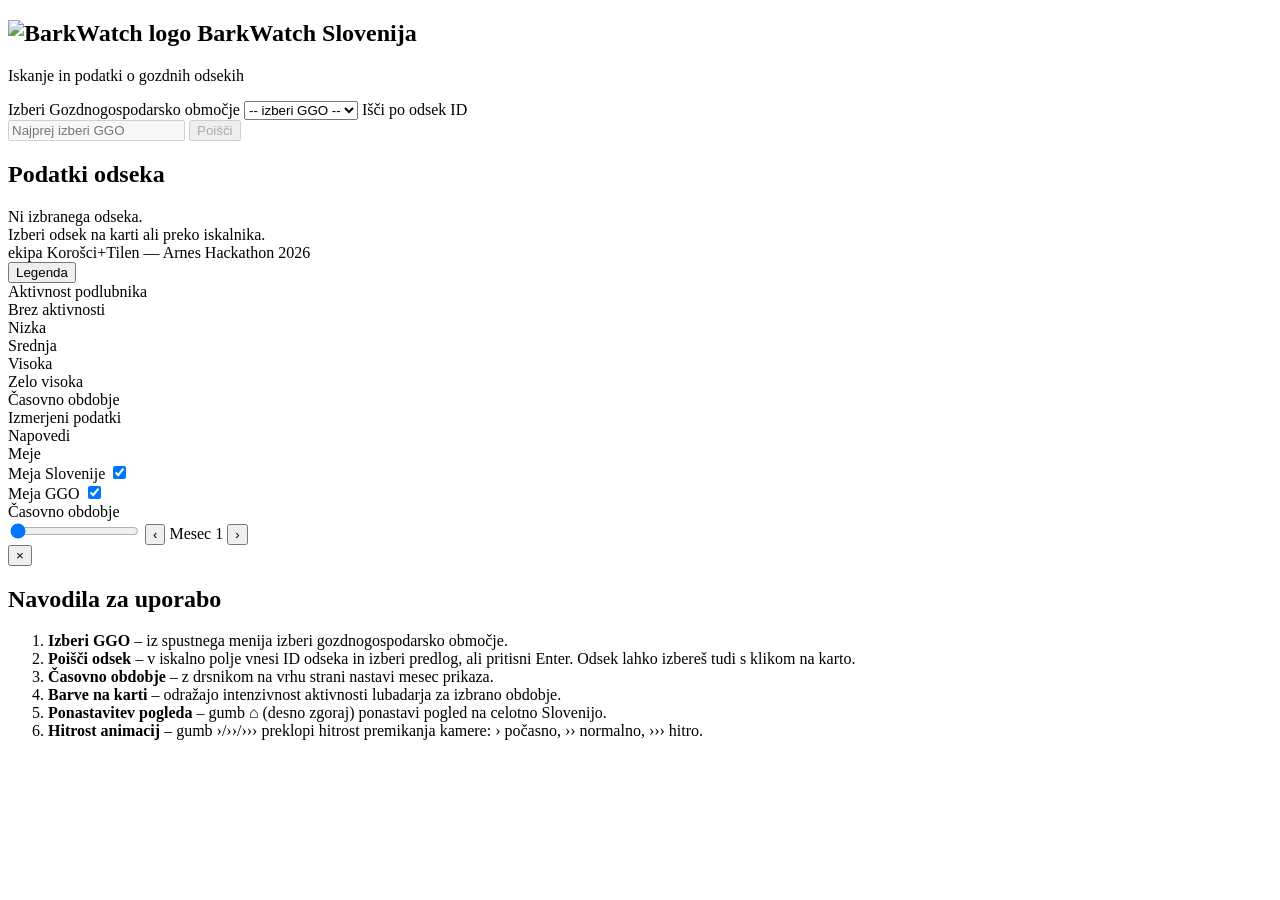
==== static/index.html @ 7102962c "added logo" ====
<!DOCTYPE html>
<html lang="sl">
<head>
    <meta charset="utf-8">
    <meta name="viewport" content="width=device-width, initial-scale=1">
    <title>BarkWatch Slovenija</title>
    <link rel="icon" type="image/png" href="/logo_transparent.png">
    <script src="https://unpkg.com/maplibre-gl@3.6.2/dist/maplibre-gl.js"></script>
    <link href="https://unpkg.com/maplibre-gl@3.6.2/dist/maplibre-gl.css" rel="stylesheet">
    <link href="/styles.css" rel="stylesheet">
</head>
<body>
<div class="app-shell">
    <aside class="left-panel">
        <div class="panel-scroll">
            <div class="panel-header">
                <h1>
                    <img src="/logo_transparent.png" alt="BarkWatch logo" class="panel-logo">
                    <span class="brand"><span class="bark">Bark</span><span class="watch">Watch</span></span>
                    <span class="bark">Slovenija</span>
                </h1>
                <p class="panel-subtitle">Iskanje in podatki o gozdnih odsekih</p>
            </div>

            <div class="search-block">
                <label for="ggo-select">Izberi Gozdnogospodarsko območje</label>
                <select id="ggo-select">
                    <option value="">-- izberi GGO --</option>
                </select>

                <label for="odsek-search">Išči po odsek ID</label>
                <div class="search-row">
                    <input id="odsek-search" type="text" placeholder="Najprej izberi GGO" autocomplete="off" disabled>
                    <button id="search-btn" type="button" disabled>Poišči</button>
                </div>
                <div id="suggestions" class="suggestions"></div>
            </div>

            <div class="info-block">
                <h2>Podatki odseka</h2>
                <div id="selected-odsek" class="selected-odsek">Ni izbranega odseka.</div>
                <div id="posek-info" class="posek-info hidden"></div>
                <div id="odsek-details" class="odsek-details empty">
                    Izberi odsek na karti ali preko iskalnika.
                </div>
            </div>
        </div>

        <div class="panel-credits">ekipa Korošci+Tilen &mdash; Arnes Hackathon 2026</div>
    </aside>

    <main class="map-area">
        <div id="map"></div>

        <div class="legend-wrapper">
            <button id="legend-btn" class="legend-btn">Legenda</button>
            <div id="legend-panel" class="legend-panel hidden">
                <div class="legend-section-title">Aktivnost podlubnika</div>
                <div class="legend-rows">
                    <div class="legend-row"><span class="legend-swatch" style="background:var(--color-heatmap-0)"></span>Brez aktivnosti</div>
                    <div class="legend-row"><span class="legend-swatch" style="background:var(--color-heatmap-1)"></span>Nizka</div>
                    <div class="legend-row"><span class="legend-swatch" style="background:var(--color-heatmap-2)"></span>Srednja</div>
                    <div class="legend-row"><span class="legend-swatch" style="background:var(--color-heatmap-3)"></span>Visoka</div>
                    <div class="legend-row"><span class="legend-swatch" style="background:var(--color-heatmap-4)"></span>Zelo visoka</div>
                </div>
                <div class="legend-divider"></div>
                <div class="legend-section-title">Časovno obdobje</div>
                <div class="legend-rows">
                    <div class="legend-row"><span class="legend-swatch legend-swatch-round" style="background:var(--color-measured)"></span>Izmerjeni podatki</div>
                    <div class="legend-row"><span class="legend-swatch legend-swatch-round" style="background:var(--color-forecast)"></span>Napovedi</div>
                </div>
                <div class="legend-divider"></div>
                <div class="legend-section-title">Meje</div>
                <div class="legend-rows">
                    <div class="legend-row">
                        <span class="legend-swatch legend-swatch-line" style="background:var(--color-slo-outline)"></span>
                        Meja Slovenije
                        <input type="checkbox" id="toggle-slo-outline" class="legend-row-toggle" checked>
                    </div>
                    <div class="legend-row">
                        <span class="legend-swatch legend-swatch-line" style="background:var(--color-ggo-outline)"></span>
                        Meja GGO
                        <input type="checkbox" id="toggle-ggo-outline" class="legend-row-toggle" checked>
                    </div>
                </div>
            </div>
        </div>

        <div class="time-slider-overlay">
            <div class="time-slider-title">Časovno obdobje</div>
            <div class="time-slider-row">
                <input id="month-slider" type="range" min="1" max="36" step="1" value="1">
                <button id="month-prev" class="month-nav-btn" title="En mesec nazaj">&#8249;</button>
                <span id="month-label">Mesec 1</span>
                <button id="month-next" class="month-nav-btn" title="En mesec naprej">&#8250;</button>
            </div>
        </div>
    </main>
</div>

<div id="help-modal" class="help-modal hidden" role="dialog" aria-modal="true" aria-label="Navodila za uporabo">
    <div class="help-modal-box">
        <button id="help-close" class="help-close" aria-label="Zapri">&times;</button>
        <h2>Navodila za uporabo</h2>
        <ol>
            <li><strong>Izberi GGO</strong> – iz spustnega menija izberi gozdnogospodarsko območje.</li>
            <li><strong>Poišči odsek</strong> – v iskalno polje vnesi ID odseka in izberi predlog, ali pritisni Enter. Odsek lahko izbereš tudi s klikom na karto.</li>
            <li><strong>Časovno obdobje</strong> – z drsnikom na vrhu strani nastavi mesec prikaza.</li>
            <li><strong>Barve na karti</strong> – odražajo intenzivnost aktivnosti lubadarja za izbrano obdobje.</li>
            <li><strong>Ponastavitev pogleda</strong> – gumb ⌂ (desno zgoraj) ponastavi pogled na celotno Slovenijo.</li>
            <li><strong>Hitrost animacij</strong> – gumb ›/››/››› preklopi hitrost premikanja kamere: › počasno, ›› normalno, ››› hitro.</li>
        </ol>
    </div>
</div>

<div id="page-enter-overlay"></div>
<script src="/app.js"></script>
</body>
</html>
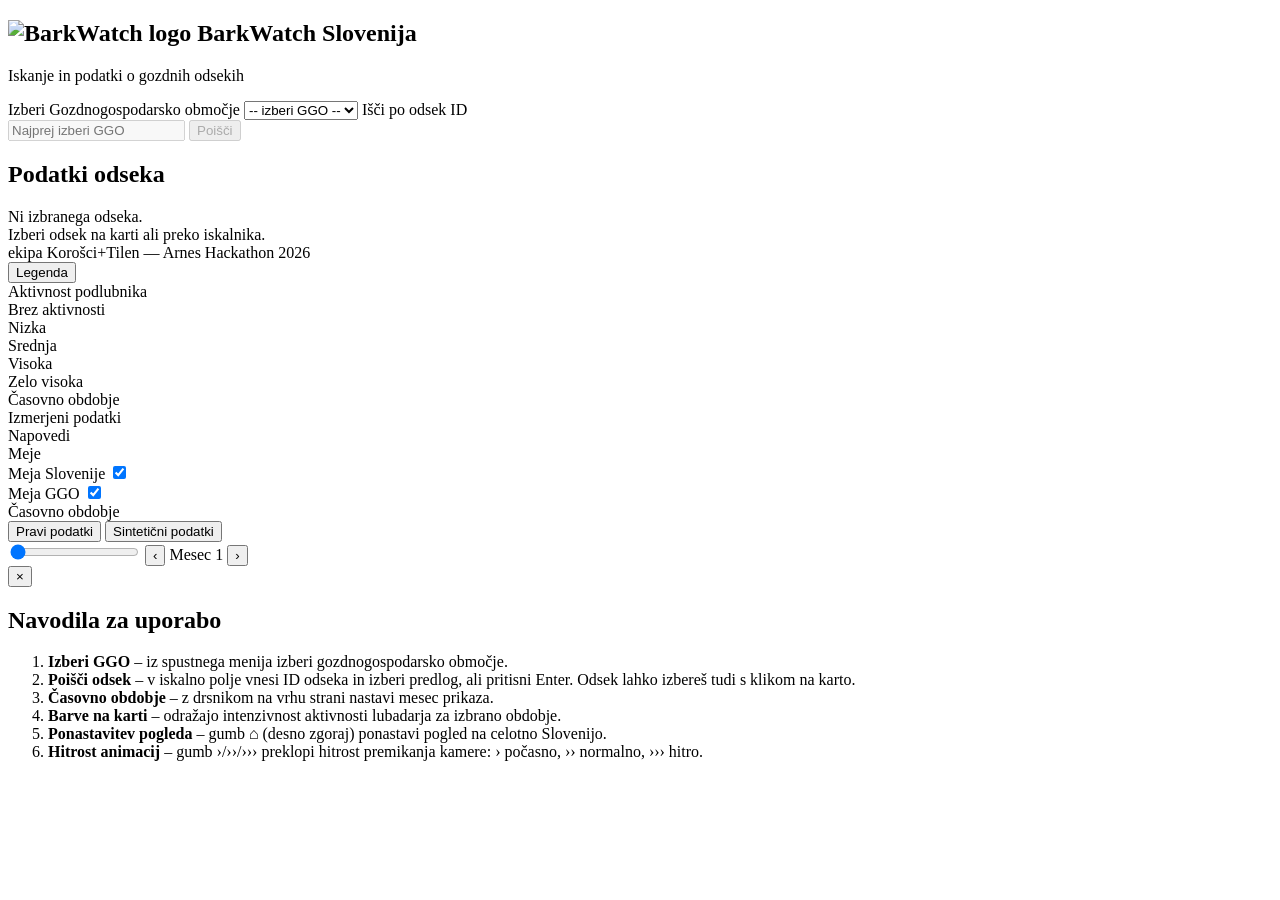
==== commit 87a43b5f: "added synthetic data toggle" ====
--- a/static/index.html
+++ b/static/index.html
@@ -87,7 +87,13 @@
         </div>
 
         <div class="time-slider-overlay">
-            <div class="time-slider-title">Časovno obdobje</div>
+            <div class="time-slider-header">
+                <span class="time-slider-title">Časovno obdobje</span>
+                <div class="dataset-toggle">
+                    <button id="dataset-btn-real" class="dataset-btn dataset-btn-active">Pravi podatki</button>
+                    <button id="dataset-btn-synthetic" class="dataset-btn">Sintetični podatki</button>
+                </div>
+            </div>
             <div class="time-slider-row">
                 <input id="month-slider" type="range" min="1" max="36" step="1" value="1">
                 <button id="month-prev" class="month-nav-btn" title="En mesec nazaj">&#8249;</button>
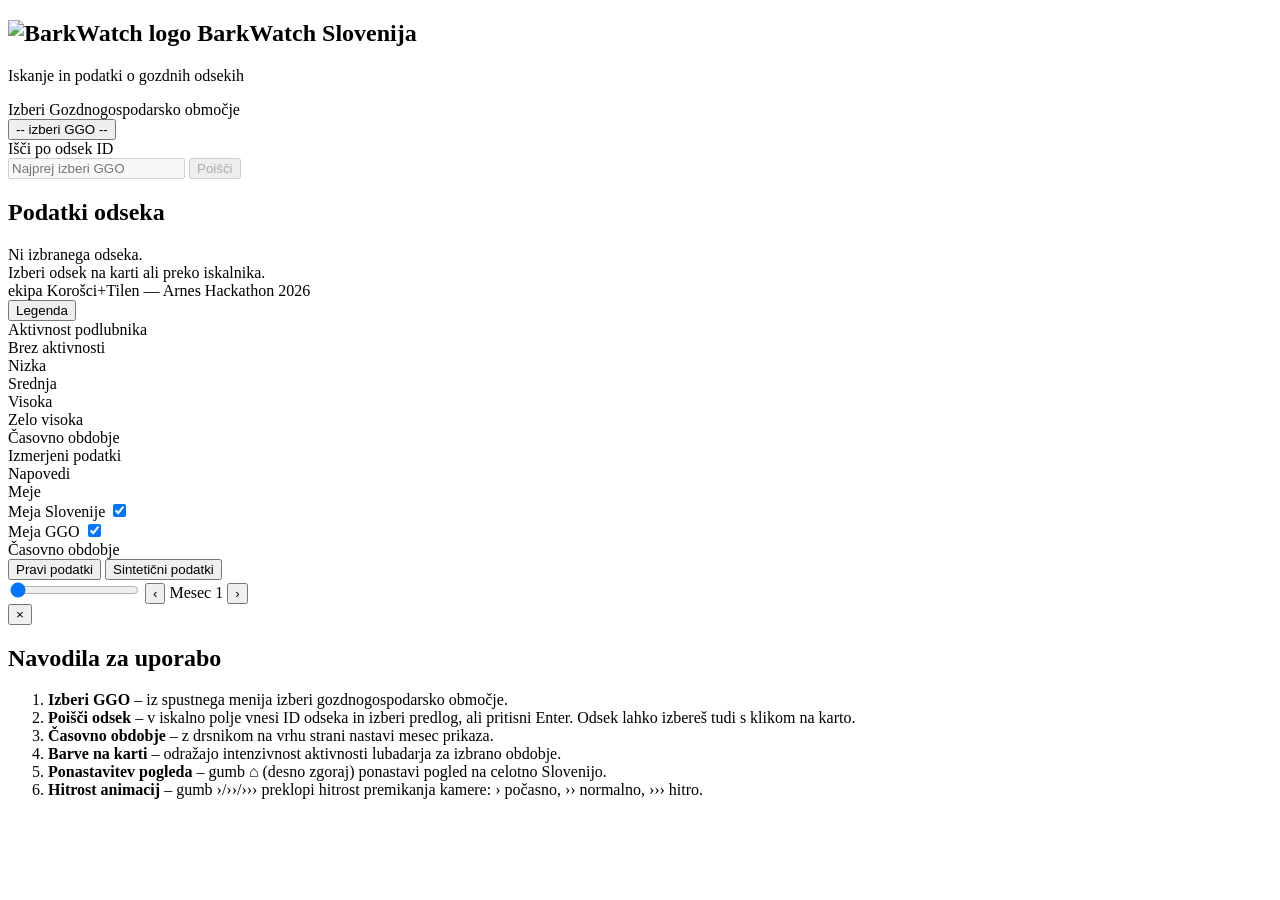
==== commit ceefa07c: "upgraded dropdown menu" ====
--- a/static/index.html
+++ b/static/index.html
@@ -23,10 +23,15 @@
             </div>
 
             <div class="search-block">
-                <label for="ggo-select">Izberi Gozdnogospodarsko območje</label>
-                <select id="ggo-select">
-                    <option value="">-- izberi GGO --</option>
-                </select>
+                <label id="ggo-select-label-el">Izberi Gozdnogospodarsko območje</label>
+                <div id="ggo-select-custom" class="ggo-custom-select" aria-labelledby="ggo-select-label-el">
+                    <button type="button" id="ggo-select-trigger" class="ggo-select-trigger ggo-placeholder"
+                            aria-haspopup="listbox" aria-expanded="false">
+                        <span id="ggo-select-display">-- izberi GGO --</span>
+                        <span class="ggo-select-arrow" aria-hidden="true"></span>
+                    </button>
+                    <div id="ggo-select-list" class="ggo-select-list" role="listbox" hidden></div>
+                </div>
 
                 <label for="odsek-search">Išči po odsek ID</label>
                 <div class="search-row">
@@ -96,9 +101,9 @@
             </div>
             <div class="time-slider-row">
                 <input id="month-slider" type="range" min="1" max="36" step="1" value="1">
-                <button id="month-prev" class="month-nav-btn" title="En mesec nazaj">&#8249;</button>
+                <button id="month-prev" class="month-nav-btn" title="Prejšnji mesec">&#8249;</button>
                 <span id="month-label">Mesec 1</span>
-                <button id="month-next" class="month-nav-btn" title="En mesec naprej">&#8250;</button>
+                <button id="month-next" class="month-nav-btn" title="Naslednji mesec">&#8250;</button>
             </div>
         </div>
     </main>
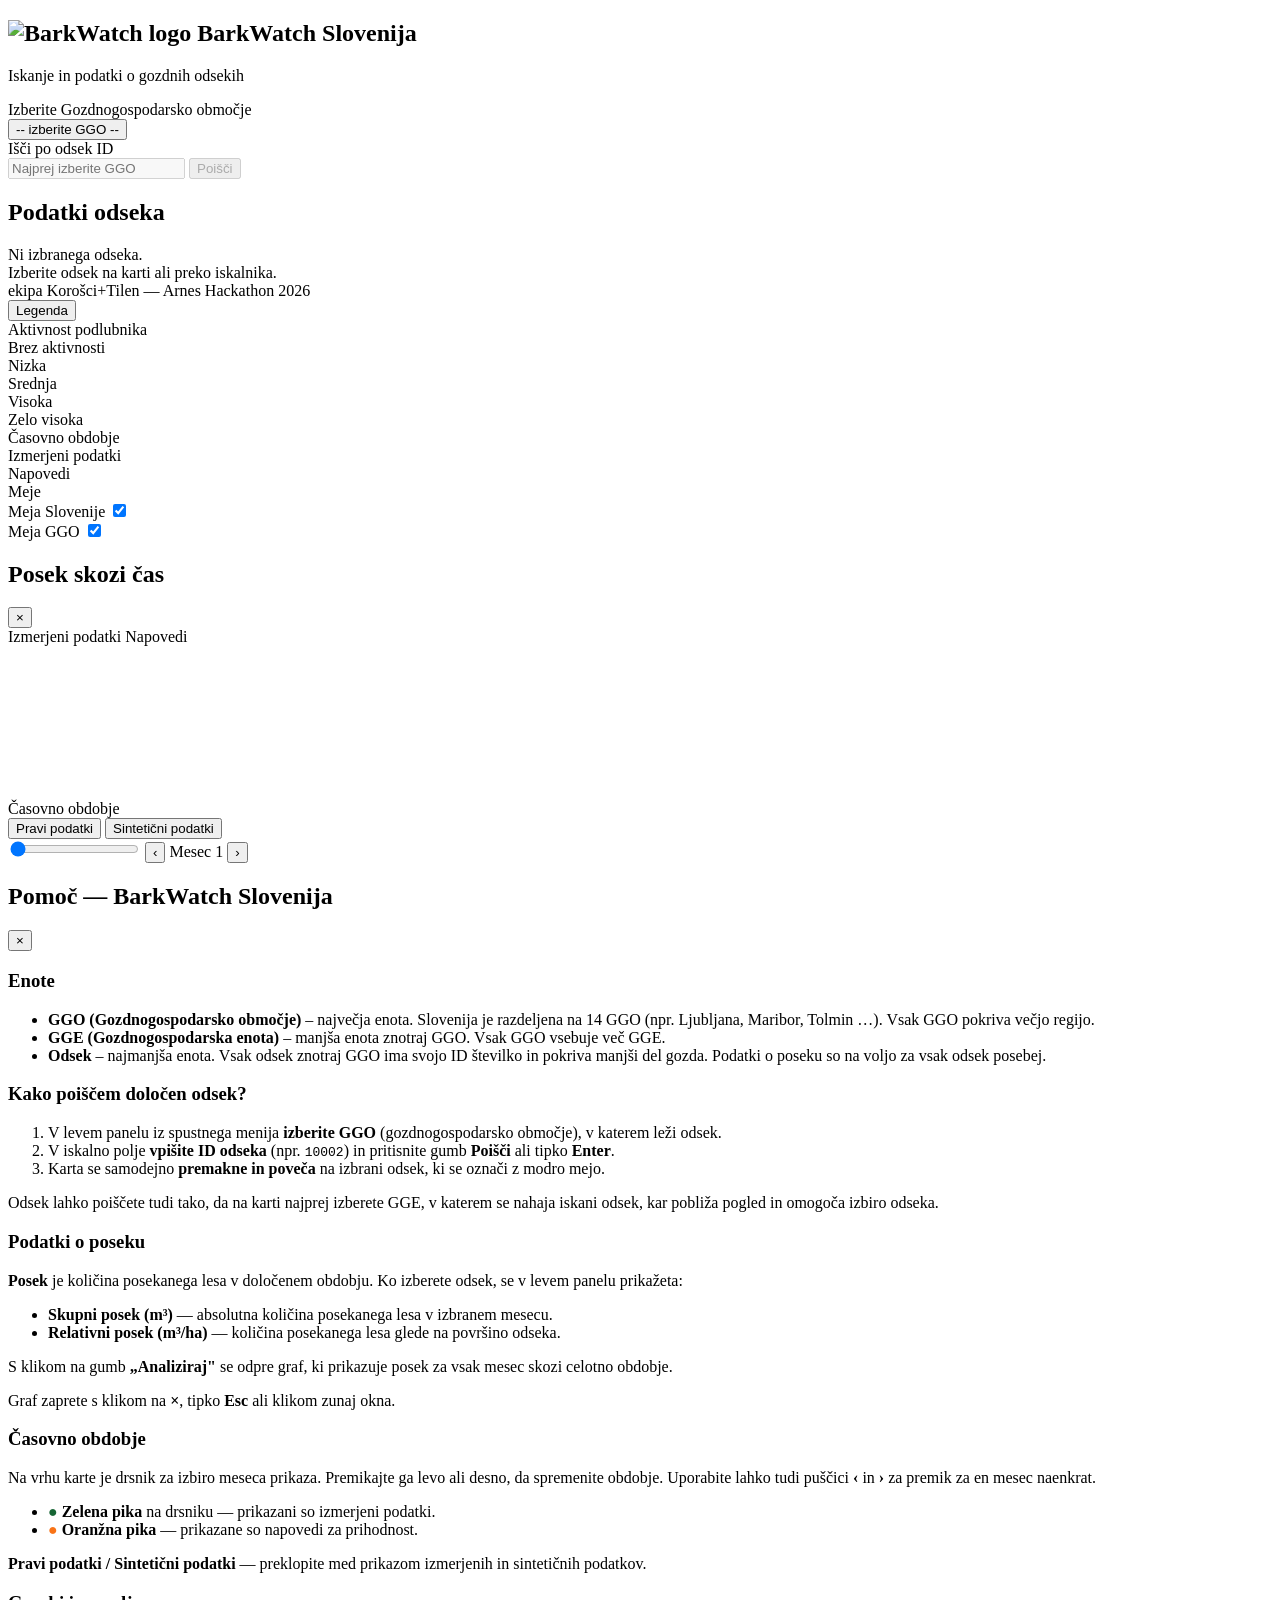
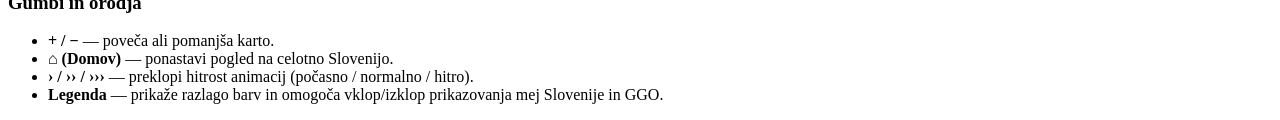
==== commit c91eebda: "updated help" ====
--- a/static/index.html
+++ b/static/index.html
@@ -6,6 +6,7 @@
     <title>BarkWatch Slovenija</title>
     <link rel="icon" type="image/png" href="/logo_transparent.png">
     <script src="https://unpkg.com/maplibre-gl@3.6.2/dist/maplibre-gl.js"></script>
+    <script src="https://cdn.jsdelivr.net/npm/chart.js@4.4.0/dist/chart.umd.min.js"></script>
     <link href="https://unpkg.com/maplibre-gl@3.6.2/dist/maplibre-gl.css" rel="stylesheet">
     <link href="/styles.css" rel="stylesheet">
 </head>
@@ -23,11 +24,11 @@
             </div>
 
             <div class="search-block">
-                <label id="ggo-select-label-el">Izberi Gozdnogospodarsko območje</label>
+                <label id="ggo-select-label-el">Izberite Gozdnogospodarsko območje</label>
                 <div id="ggo-select-custom" class="ggo-custom-select" aria-labelledby="ggo-select-label-el">
                     <button type="button" id="ggo-select-trigger" class="ggo-select-trigger ggo-placeholder"
                             aria-haspopup="listbox" aria-expanded="false">
-                        <span id="ggo-select-display">-- izberi GGO --</span>
+                        <span id="ggo-select-display">-- izberite GGO --</span>
                         <span class="ggo-select-arrow" aria-hidden="true"></span>
                     </button>
                     <div id="ggo-select-list" class="ggo-select-list" role="listbox" hidden></div>
@@ -35,7 +36,7 @@
 
                 <label for="odsek-search">Išči po odsek ID</label>
                 <div class="search-row">
-                    <input id="odsek-search" type="text" placeholder="Najprej izberi GGO" autocomplete="off" disabled>
+                    <input id="odsek-search" type="text" placeholder="Najprej izberite GGO" autocomplete="off" disabled>
                     <button id="search-btn" type="button" disabled>Poišči</button>
                 </div>
                 <div id="suggestions" class="suggestions"></div>
@@ -46,7 +47,7 @@
                 <div id="selected-odsek" class="selected-odsek">Ni izbranega odseka.</div>
                 <div id="posek-info" class="posek-info hidden"></div>
                 <div id="odsek-details" class="odsek-details empty">
-                    Izberi odsek na karti ali preko iskalnika.
+                    Izberite odsek na karti ali preko iskalnika.
                 </div>
             </div>
         </div>
@@ -91,6 +92,27 @@
             </div>
         </div>
 
+        <div id="analysis-modal" class="analysis-modal hidden" role="dialog" aria-modal="true" aria-labelledby="analysis-modal-title">
+            <div class="analysis-modal-box">
+                <div class="analysis-modal-header">
+                    <div>
+                        <h2 class="analysis-modal-title" id="analysis-modal-title">Posek skozi čas</h2>
+                        <p id="analysis-subtitle" class="analysis-subtitle"></p>
+                    </div>
+                    <button id="analysis-close" class="analysis-close" aria-label="Zapri">&times;</button>
+                </div>
+                <div class="analysis-legend">
+                    <span class="analysis-legend-dot" style="background:#166534"></span>
+                    <span>Izmerjeni podatki</span>
+                    <span class="analysis-legend-dot forecast-dot"></span>
+                    <span>Napovedi</span>
+                </div>
+                <div class="analysis-chart-wrap">
+                    <canvas id="analysis-chart"></canvas>
+                </div>
+            </div>
+        </div>
+
         <div class="time-slider-overlay">
             <div class="time-slider-header">
                 <span class="time-slider-title">Časovno obdobje</span>
@@ -109,18 +131,84 @@
     </main>
 </div>
 
-<div id="help-modal" class="help-modal hidden" role="dialog" aria-modal="true" aria-label="Navodila za uporabo">
+<div id="help-modal" class="help-modal hidden" role="dialog" aria-modal="true" aria-label="Pomoč">
     <div class="help-modal-box">
-        <button id="help-close" class="help-close" aria-label="Zapri">&times;</button>
-        <h2>Navodila za uporabo</h2>
-        <ol>
-            <li><strong>Izberi GGO</strong> – iz spustnega menija izberi gozdnogospodarsko območje.</li>
-            <li><strong>Poišči odsek</strong> – v iskalno polje vnesi ID odseka in izberi predlog, ali pritisni Enter. Odsek lahko izbereš tudi s klikom na karto.</li>
-            <li><strong>Časovno obdobje</strong> – z drsnikom na vrhu strani nastavi mesec prikaza.</li>
-            <li><strong>Barve na karti</strong> – odražajo intenzivnost aktivnosti lubadarja za izbrano obdobje.</li>
-            <li><strong>Ponastavitev pogleda</strong> – gumb ⌂ (desno zgoraj) ponastavi pogled na celotno Slovenijo.</li>
-            <li><strong>Hitrost animacij</strong> – gumb ›/››/››› preklopi hitrost premikanja kamere: › počasno, ›› normalno, ››› hitro.</li>
-        </ol>
+        <div class="help-modal-header">
+            <h2 class="help-modal-title">Pomoč — BarkWatch Slovenija</h2>
+            <button id="help-close" class="help-close" aria-label="Zapri">&times;</button>
+        </div>
+
+        <div class="help-modal-body">
+
+            <div class="help-section">
+                <div>
+                    <h3 class="help-section-title">Enote</h3>
+                    <ul class="help-list">
+                        <li><strong>GGO (Gozdnogospodarsko območje)</strong> – največja enota. Slovenija je razdeljena na 14 GGO (npr. Ljubljana, Maribor, Tolmin …). Vsak GGO pokriva večjo regijo.</li>
+                        <li><strong>GGE (Gozdnogospodarska enota)</strong> – manjša enota znotraj GGO. Vsak GGO vsebuje več GGE.</li>
+                        <li><strong>Odsek</strong> – najmanjša enota. Vsak odsek znotraj GGO ima svojo ID številko in pokriva manjši del gozda. Podatki o poseku so na voljo za vsak odsek posebej.</li>
+                    </ul>
+                </div>
+            </div>
+
+            <div class="help-divider"></div>
+
+            <div class="help-section">
+                <div>
+                    <h3 class="help-section-title">Kako poiščem določen odsek?</h3>
+                    <ol class="help-list">
+                        <li>V levem panelu iz spustnega menija <strong>izberite GGO</strong> (gozdnogospodarsko območje), v katerem leži odsek.</li>
+                        <li>V iskalno polje <strong>vpišite ID odseka</strong> (npr. <code>10002</code>) in pritisnite gumb <strong>Poišči</strong> ali tipko <strong>Enter</strong>.</li>
+                        <li>Karta se samodejno <strong>premakne in poveča</strong> na izbrani odsek, ki se označi z modro mejo.</li>
+                    </ol>
+                    <p class="help-note">Odsek lahko poiščete tudi tako, da na karti najprej izberete GGE, v katerem se nahaja iskani odsek, kar pobliža pogled in omogoča izbiro odseka.<p>
+                </div>
+            </div>
+
+            <div class="help-divider"></div>
+
+            <div class="help-section">
+                <div>
+                    <h3 class="help-section-title">Podatki o poseku</h3>
+                    <p><strong>Posek</strong> je količina posekanega lesa v določenem obdobju. Ko izberete odsek, se v levem panelu prikažeta:</p>
+                    <ul class="help-list">
+                        <li><strong>Skupni posek (m³)</strong> — absolutna količina posekanega lesa v izbranem mesecu.</li>
+                        <li><strong>Relativni posek (m³/ha)</strong> — količina posekanega lesa glede na površino odseka.</li>
+                    </ul>
+                    <p>S klikom na gumb <strong>„Analiziraj"</strong> se odpre graf, ki prikazuje posek za vsak mesec skozi celotno obdobje.</p>
+                    <p class="help-note">Graf zaprete s klikom na <strong>×</strong>, tipko <strong>Esc</strong> ali klikom zunaj okna.</p>
+                </div>
+            </div>
+
+            <div class="help-divider"></div>
+
+            <div class="help-section">
+                <div>
+                    <h3 class="help-section-title">Časovno obdobje</h3>
+                    <p>Na vrhu karte je drsnik za izbiro meseca prikaza. Premikajte ga levo ali desno, da spremenite obdobje. Uporabite lahko tudi puščici <strong>‹</strong> in <strong>›</strong> za premik za en mesec naenkrat.</p>
+                    <ul class="help-list">
+                        <li><span style="color:#166534;font-weight:700;">●</span> <strong>Zelena pika</strong> na drsniku — prikazani so izmerjeni podatki.</li>
+                        <li><span style="color:#f97316;font-weight:700;">●</span> <strong>Oranžna pika</strong> — prikazane so napovedi za prihodnost.</li>
+                    </ul>
+                    <p><strong>Pravi podatki / Sintetični podatki</strong> — preklopite med prikazom izmerjenih in sintetičnih podatkov.</p>
+                </div>
+            </div>
+
+            <div class="help-divider"></div>
+
+            <div class="help-section">
+                <div>
+                    <h3 class="help-section-title">Gumbi in orodja</h3>
+                    <ul class="help-list">
+                        <li><strong>+ / −</strong> — poveča ali pomanjša karto.</li>
+                        <li><strong>⌂ (Domov)</strong> — ponastavi pogled na celotno Slovenijo.</li>
+                        <li><strong>›&nbsp;/&nbsp;››&nbsp;/&nbsp;›››</strong> — preklopi hitrost animacij (počasno / normalno / hitro).</li>
+                        <li><strong>Legenda</strong> — prikaže razlago barv in omogoča vklop/izklop prikazovanja mej Slovenije in GGO.</li>
+                    </ul>
+                </div>
+            </div>
+
+        </div>
     </div>
 </div>
 
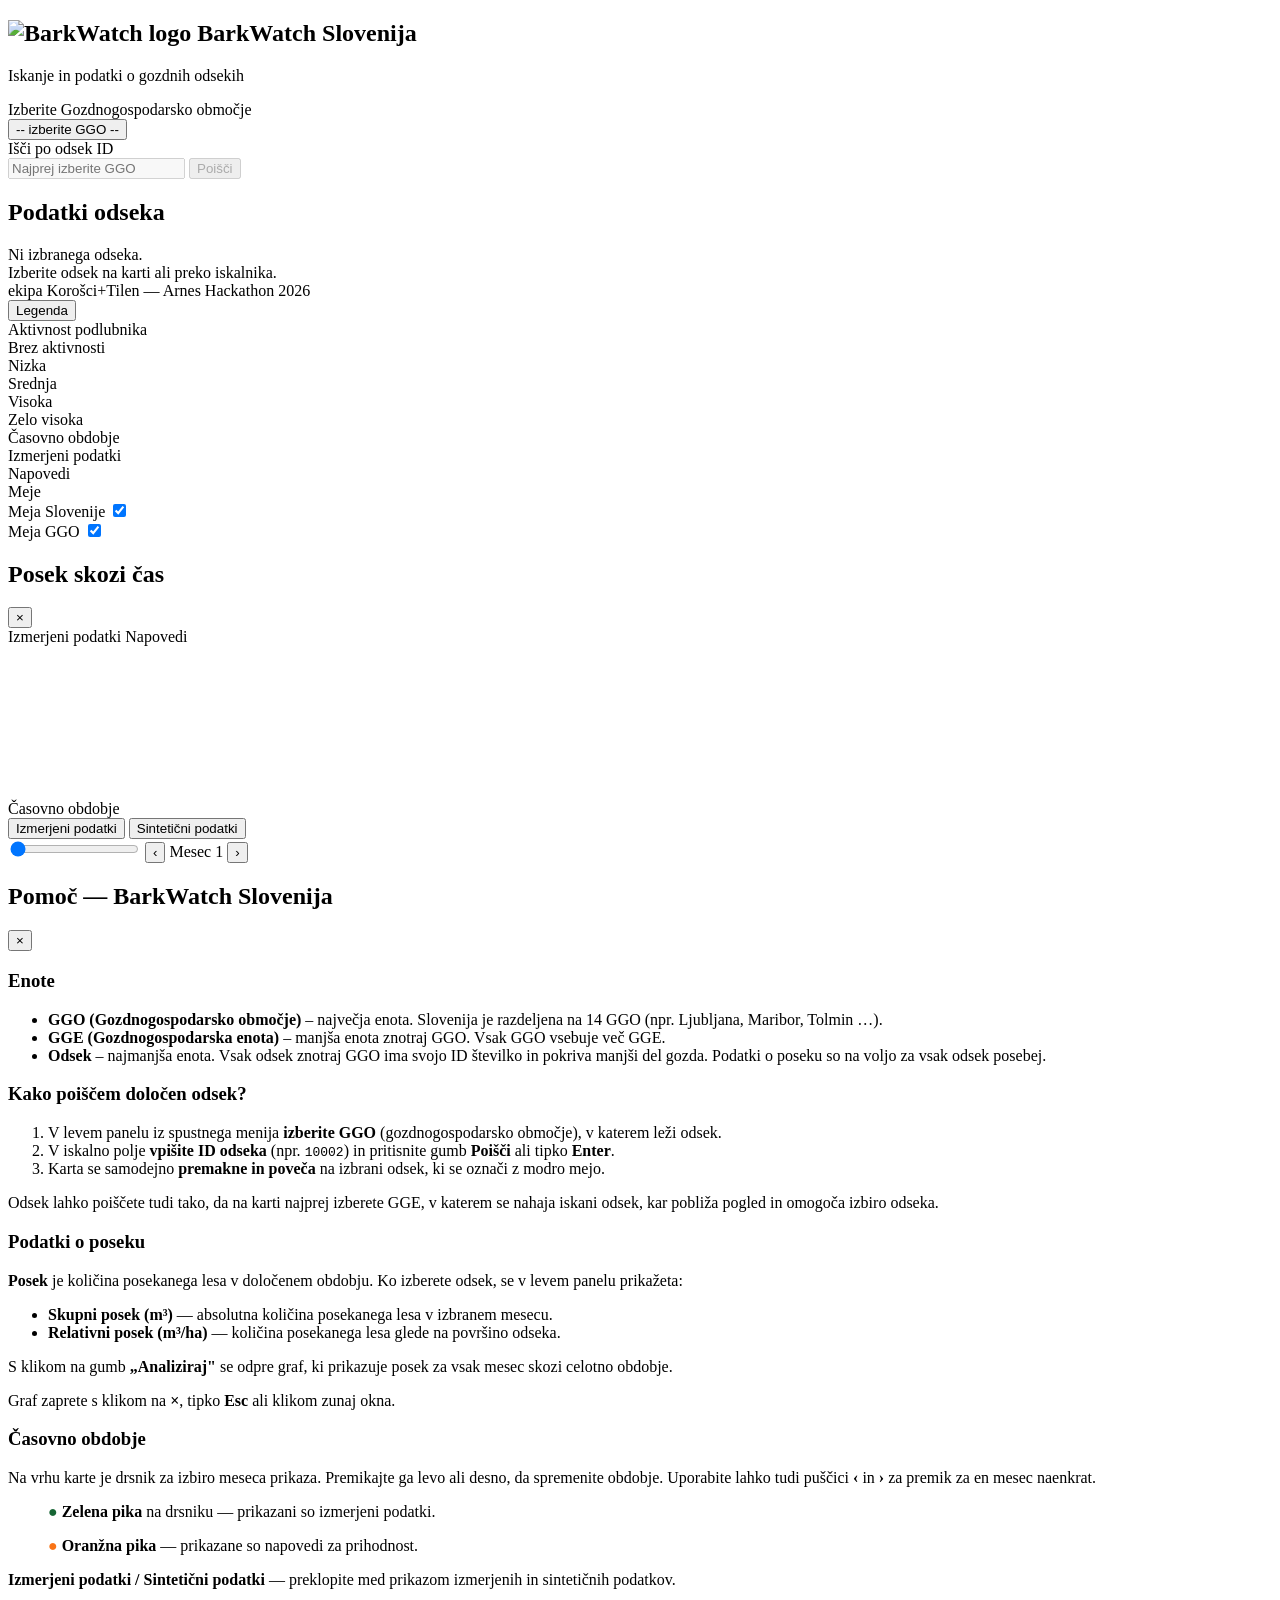
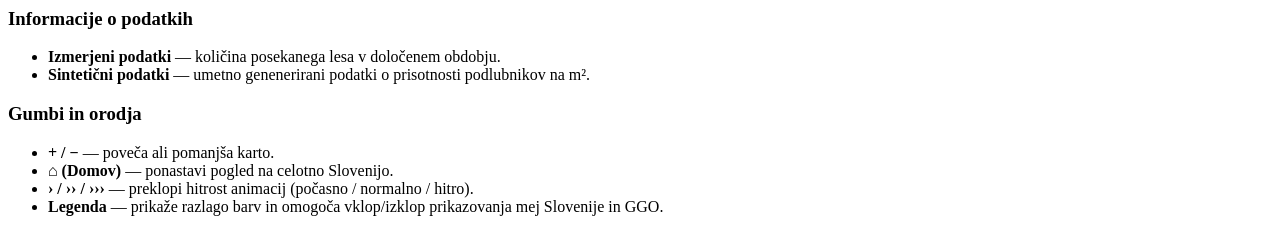
==== commit f807b37f: "loči dva moda zemljevida prilagoditve za sintetične podatke dokončana tudi pomoč uporabniku" ====
--- a/static/index.html
+++ b/static/index.html
@@ -117,7 +117,7 @@
             <div class="time-slider-header">
                 <span class="time-slider-title">Časovno obdobje</span>
                 <div class="dataset-toggle">
-                    <button id="dataset-btn-real" class="dataset-btn dataset-btn-active">Pravi podatki</button>
+                    <button id="dataset-btn-real" class="dataset-btn dataset-btn-active">Izmerjeni podatki</button>
                     <button id="dataset-btn-synthetic" class="dataset-btn">Sintetični podatki</button>
                 </div>
             </div>
@@ -144,7 +144,7 @@
                 <div>
                     <h3 class="help-section-title">Enote</h3>
                     <ul class="help-list">
-                        <li><strong>GGO (Gozdnogospodarsko območje)</strong> – največja enota. Slovenija je razdeljena na 14 GGO (npr. Ljubljana, Maribor, Tolmin …). Vsak GGO pokriva večjo regijo.</li>
+                        <li><strong>GGO (Gozdnogospodarsko območje)</strong> – največja enota. Slovenija je razdeljena na 14 GGO (npr. Ljubljana, Maribor, Tolmin …).</li>
                         <li><strong>GGE (Gozdnogospodarska enota)</strong> – manjša enota znotraj GGO. Vsak GGO vsebuje več GGE.</li>
                         <li><strong>Odsek</strong> – najmanjša enota. Vsak odsek znotraj GGO ima svojo ID številko in pokriva manjši del gozda. Podatki o poseku so na voljo za vsak odsek posebej.</li>
                     </ul>
@@ -187,14 +187,24 @@
                     <h3 class="help-section-title">Časovno obdobje</h3>
                     <p>Na vrhu karte je drsnik za izbiro meseca prikaza. Premikajte ga levo ali desno, da spremenite obdobje. Uporabite lahko tudi puščici <strong>‹</strong> in <strong>›</strong> za premik za en mesec naenkrat.</p>
                     <ul class="help-list">
-                        <li><span style="color:#166534;font-weight:700;">●</span> <strong>Zelena pika</strong> na drsniku — prikazani so izmerjeni podatki.</li>
-                        <li><span style="color:#f97316;font-weight:700;">●</span> <strong>Oranžna pika</strong> — prikazane so napovedi za prihodnost.</li>
-                    </ul>
-                    <p><strong>Pravi podatki / Sintetični podatki</strong> — preklopite med prikazom izmerjenih in sintetičnih podatkov.</p>
-                </div>
-            </div>
-
-            <div class="help-divider"></div>
+                        <p><span style="color:#166534;font-weight:700;">●</span> <strong>Zelena pika</strong> na drsniku — prikazani so izmerjeni podatki.</p>
+                        <p><span style="color:#f97316;font-weight:700;">●</span> <strong>Oranžna pika</strong> — prikazane so napovedi za prihodnost.</p>
+                    </ul>
+                    <p><strong>Izmerjeni podatki / Sintetični podatki</strong> — preklopite med prikazom izmerjenih in sintetičnih podatkov.</p>
+                </div>
+            </div>
+
+            <div class="help-divider"></div>
+
+            <div class="help-section">
+                <div>
+                    <h3 class="help-section-title">Informacije o podatkih</h3>
+                    <ul class="help-list">
+                        <li><strong>Izmerjeni podatki</strong> — količina posekanega lesa v določenem obdobju.</li>
+                        <li><strong>Sintetični podatki</strong> — umetno genenerirani podatki o prisotnosti podlubnikov na m².</li>
+                    </ul>
+                </div>
+            </div>
 
             <div class="help-section">
                 <div>
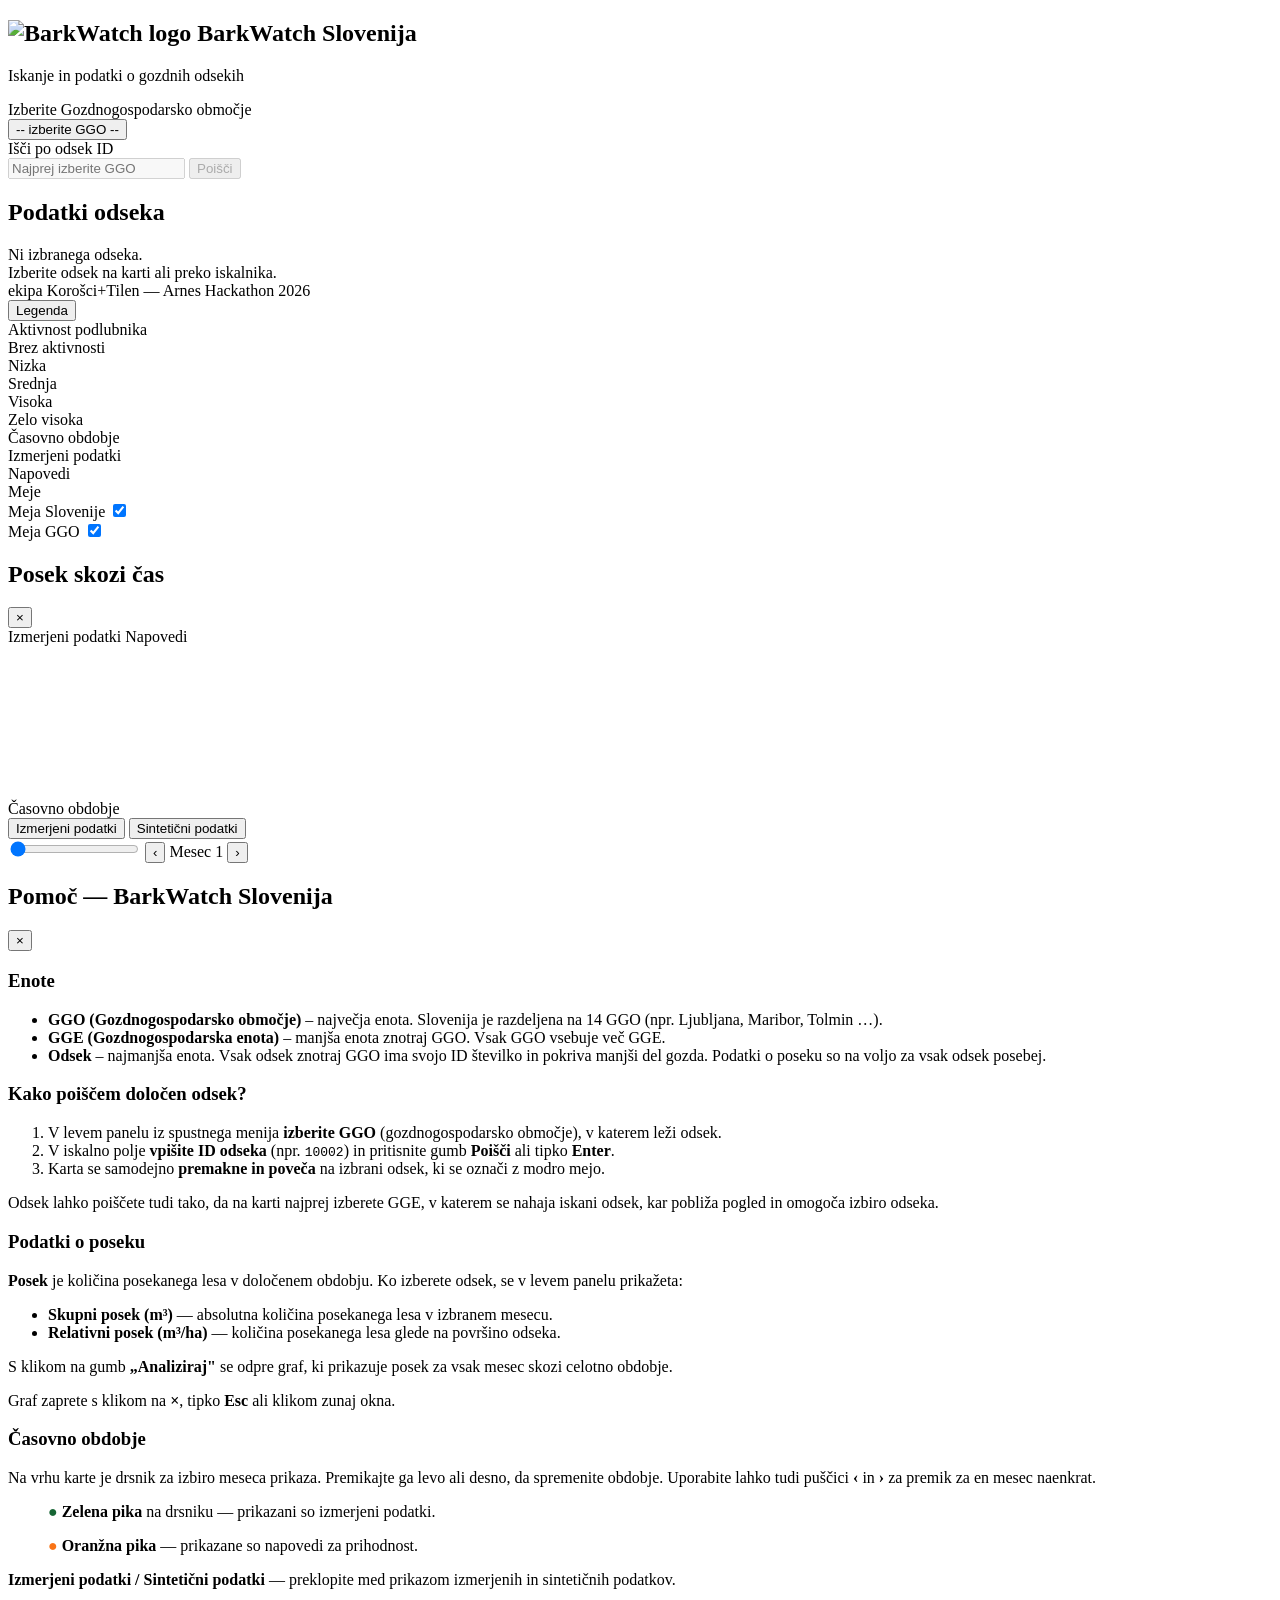
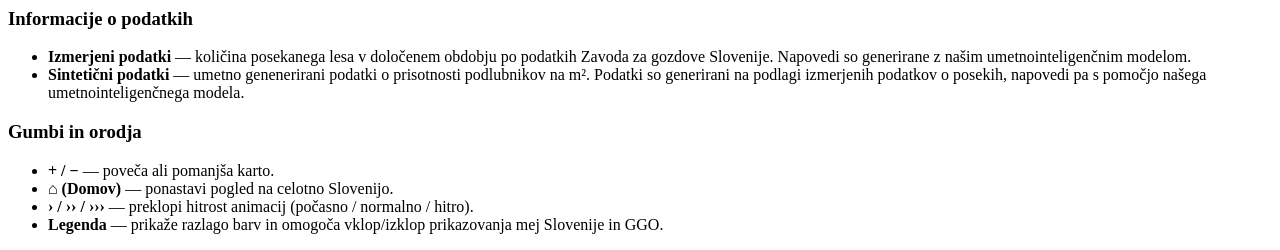
==== commit e9ba444f: "updated help" ====
--- a/static/index.html
+++ b/static/index.html
@@ -200,8 +200,8 @@
                 <div>
                     <h3 class="help-section-title">Informacije o podatkih</h3>
                     <ul class="help-list">
-                        <li><strong>Izmerjeni podatki</strong> — količina posekanega lesa v določenem obdobju.</li>
-                        <li><strong>Sintetični podatki</strong> — umetno genenerirani podatki o prisotnosti podlubnikov na m².</li>
+                        <li><strong>Izmerjeni podatki</strong> — količina posekanega lesa v določenem obdobju po podatkih Zavoda za gozdove Slovenije. Napovedi so generirane z našim umetnointeligenčnim modelom.</li>
+                        <li><strong>Sintetični podatki</strong> — umetno genenerirani podatki o prisotnosti podlubnikov na m². Podatki so generirani na podlagi izmerjenih podatkov o posekih, napovedi pa s pomočjo našega umetnointeligenčnega modela.</li>
                     </ul>
                 </div>
             </div>
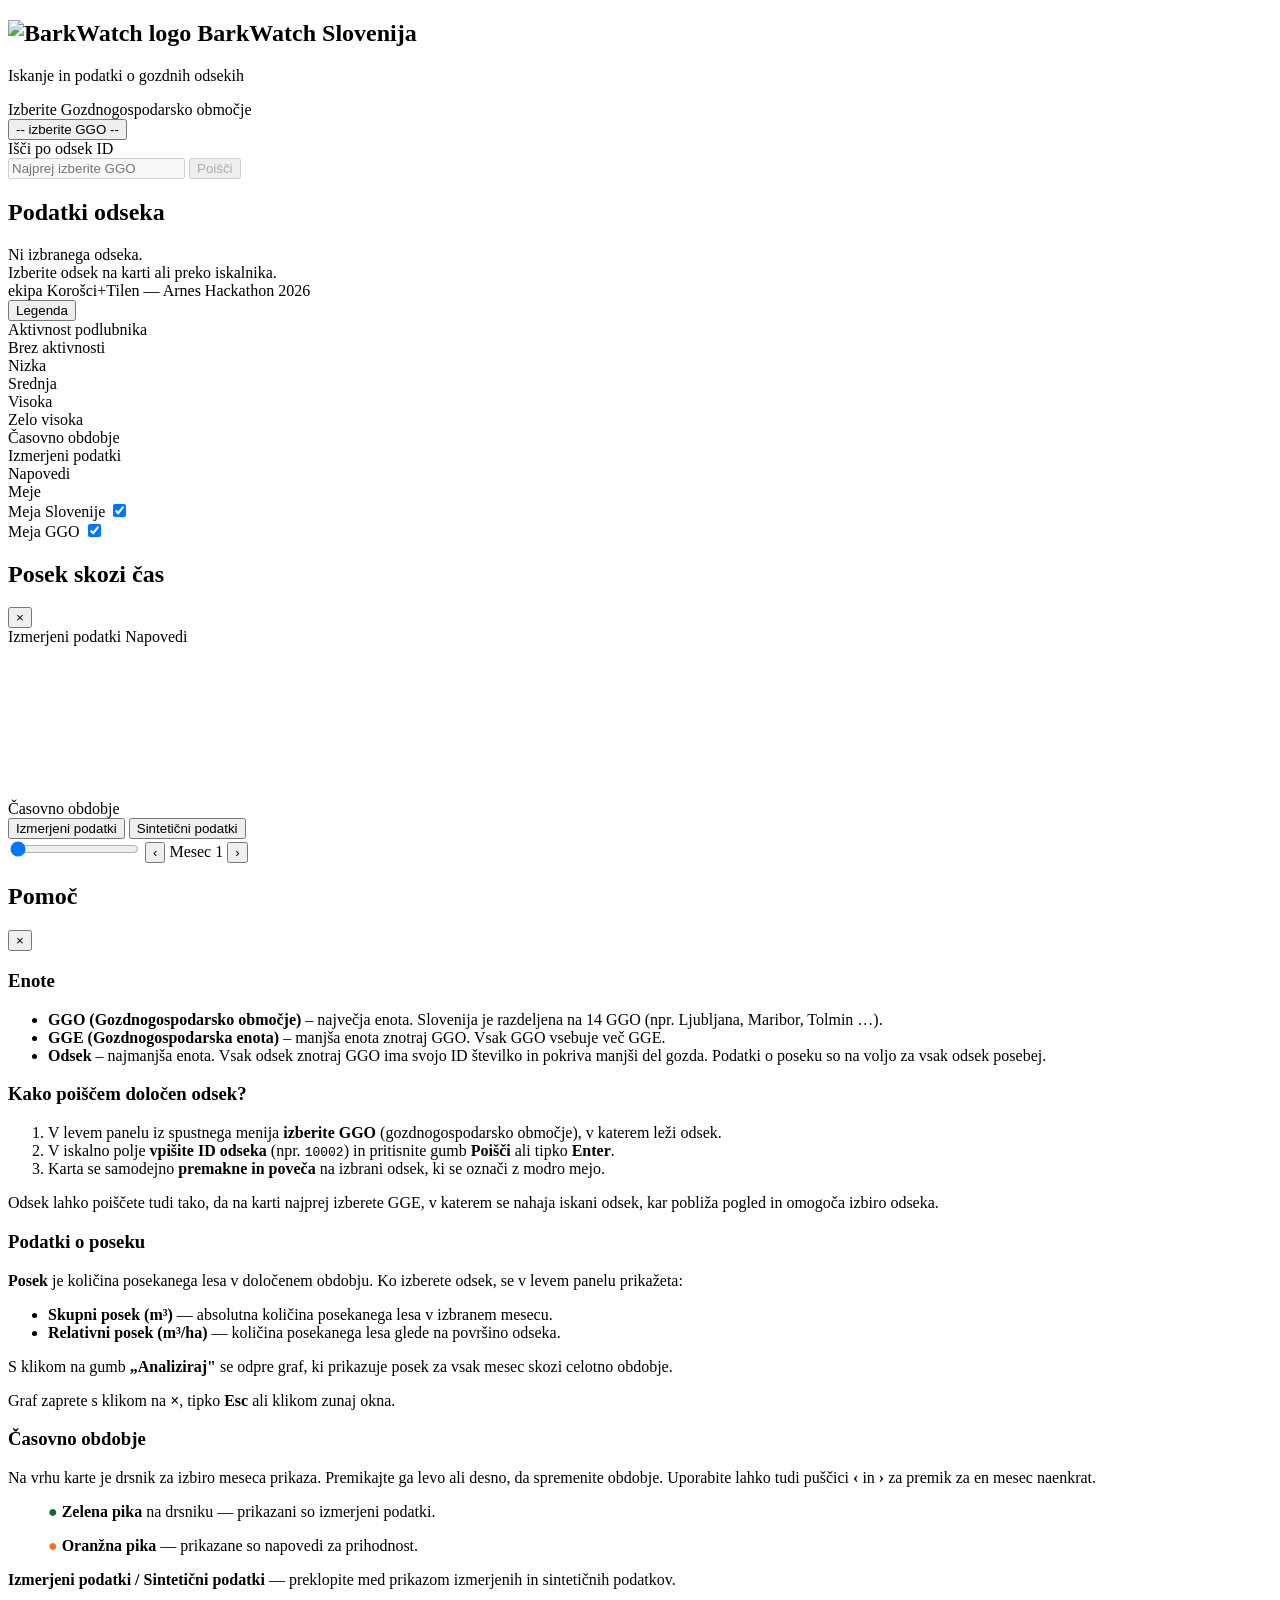
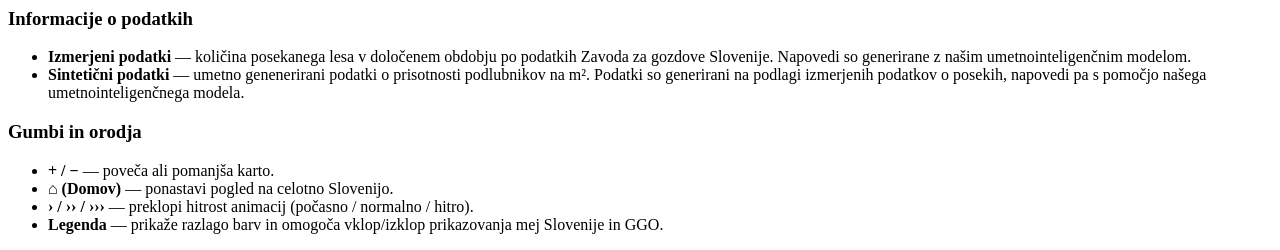
==== commit f492abaf: "updated help" ====
--- a/static/index.html
+++ b/static/index.html
@@ -134,7 +134,7 @@
 <div id="help-modal" class="help-modal hidden" role="dialog" aria-modal="true" aria-label="Pomoč">
     <div class="help-modal-box">
         <div class="help-modal-header">
-            <h2 class="help-modal-title">Pomoč — BarkWatch Slovenija</h2>
+            <h2 class="help-modal-title">Pomoč</h2>
             <button id="help-close" class="help-close" aria-label="Zapri">&times;</button>
         </div>
 
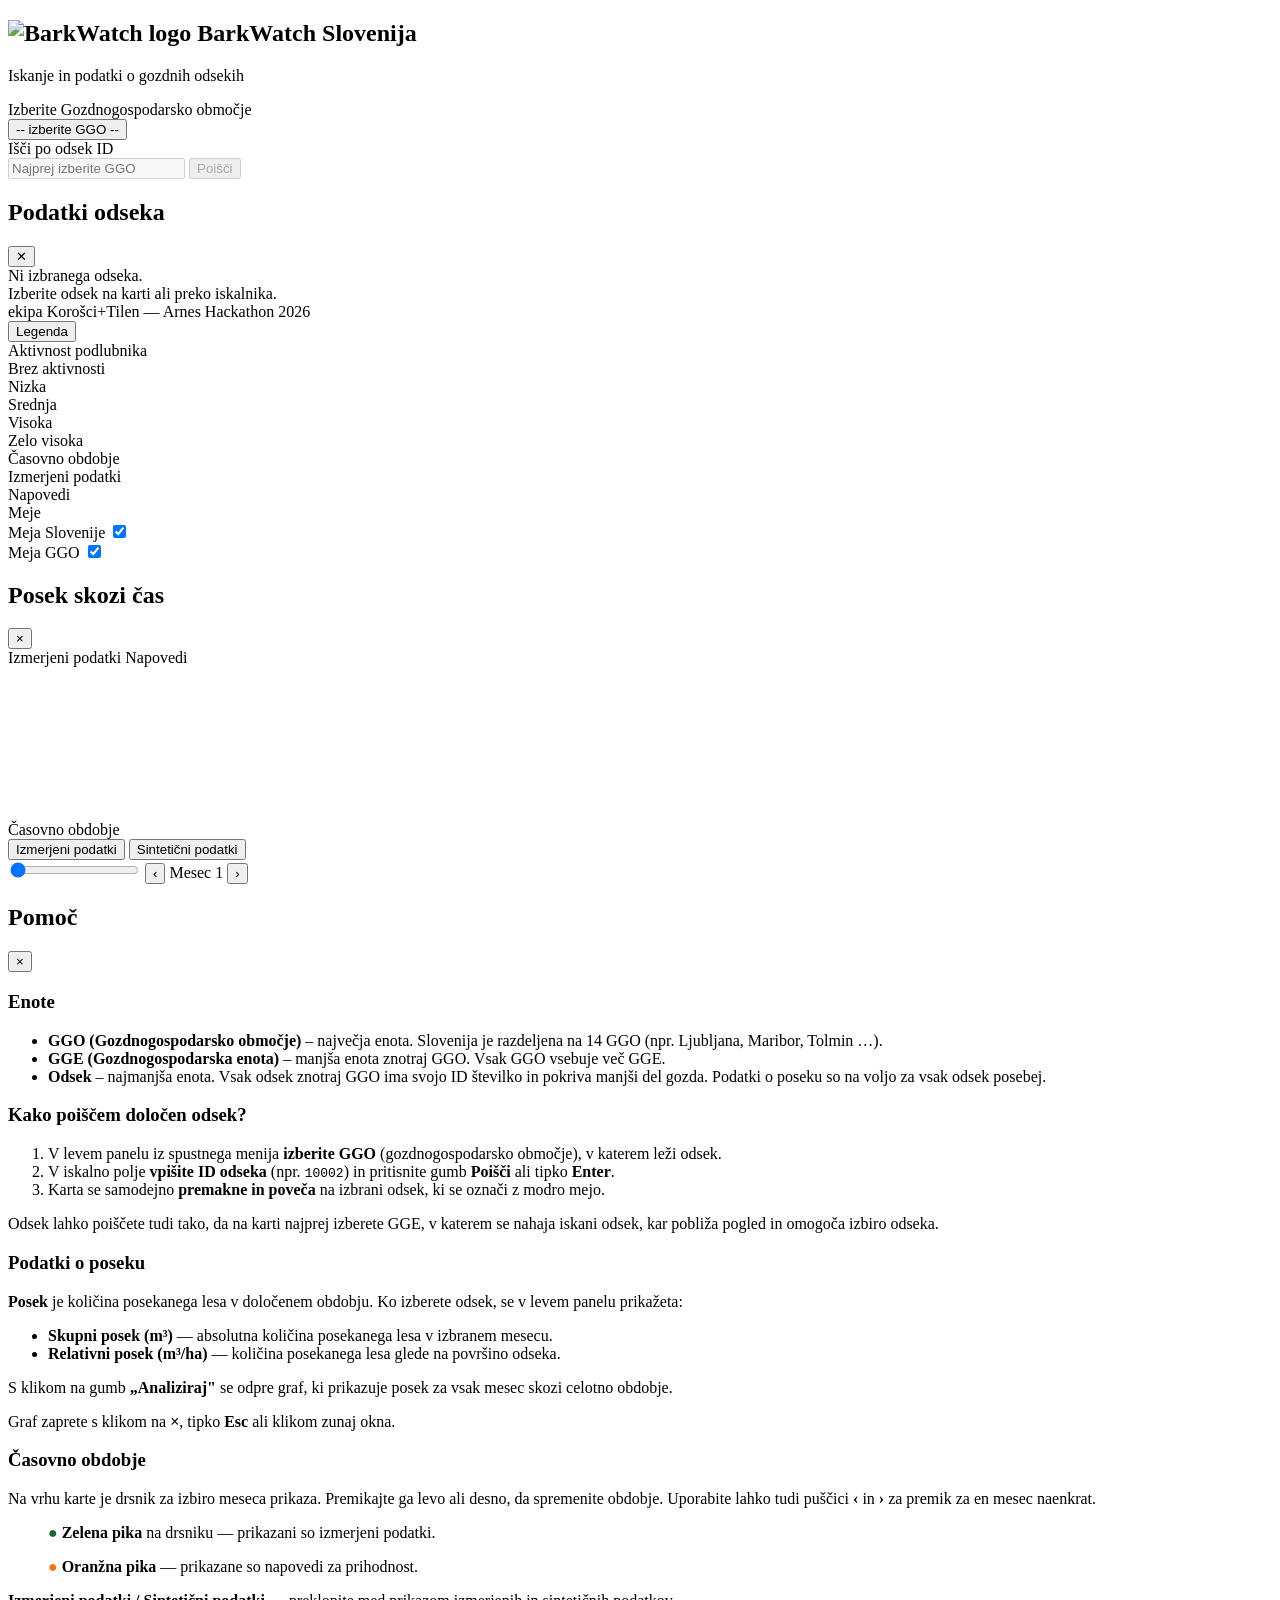
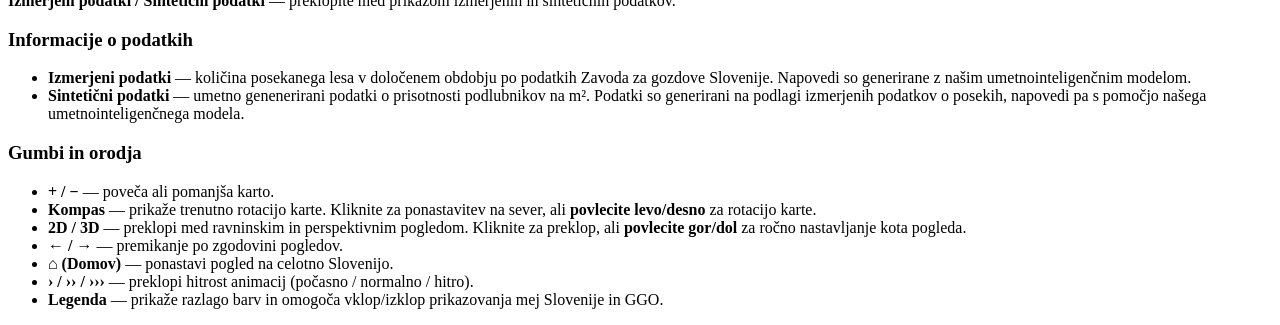
==== commit e654c84d: "added deselect odsek button" ====
--- a/static/index.html
+++ b/static/index.html
@@ -43,7 +43,10 @@
             </div>
 
             <div class="info-block">
-                <h2>Podatki odseka</h2>
+                <div class="info-block-header">
+                    <h2>Podatki odseka</h2>
+                    <button id="deselect-odsek-btn" class="deselect-odsek-btn hidden" title="Odstrani izbiro">✕</button>
+                </div>
                 <div id="selected-odsek" class="selected-odsek">Ni izbranega odseka.</div>
                 <div id="posek-info" class="posek-info hidden"></div>
                 <div id="odsek-details" class="odsek-details empty">
@@ -211,6 +214,9 @@
                     <h3 class="help-section-title">Gumbi in orodja</h3>
                     <ul class="help-list">
                         <li><strong>+ / −</strong> — poveča ali pomanjša karto.</li>
+                        <li><strong>Kompas</strong> — prikaže trenutno rotacijo karte. Kliknite za ponastavitev na sever, ali <strong>povlecite levo/desno</strong> za rotacijo karte.</li>
+                        <li><strong>2D / 3D</strong> — preklopi med ravninskim in perspektivnim pogledom. Kliknite za preklop, ali <strong>povlecite gor/dol</strong> za ročno nastavljanje kota pogleda.</li>
+                        <li><strong>← / →</strong> — premikanje po zgodovini pogledov.</li>
                         <li><strong>⌂ (Domov)</strong> — ponastavi pogled na celotno Slovenijo.</li>
                         <li><strong>›&nbsp;/&nbsp;››&nbsp;/&nbsp;›››</strong> — preklopi hitrost animacij (počasno / normalno / hitro).</li>
                         <li><strong>Legenda</strong> — prikaže razlago barv in omogoča vklop/izklop prikazovanja mej Slovenije in GGO.</li>
